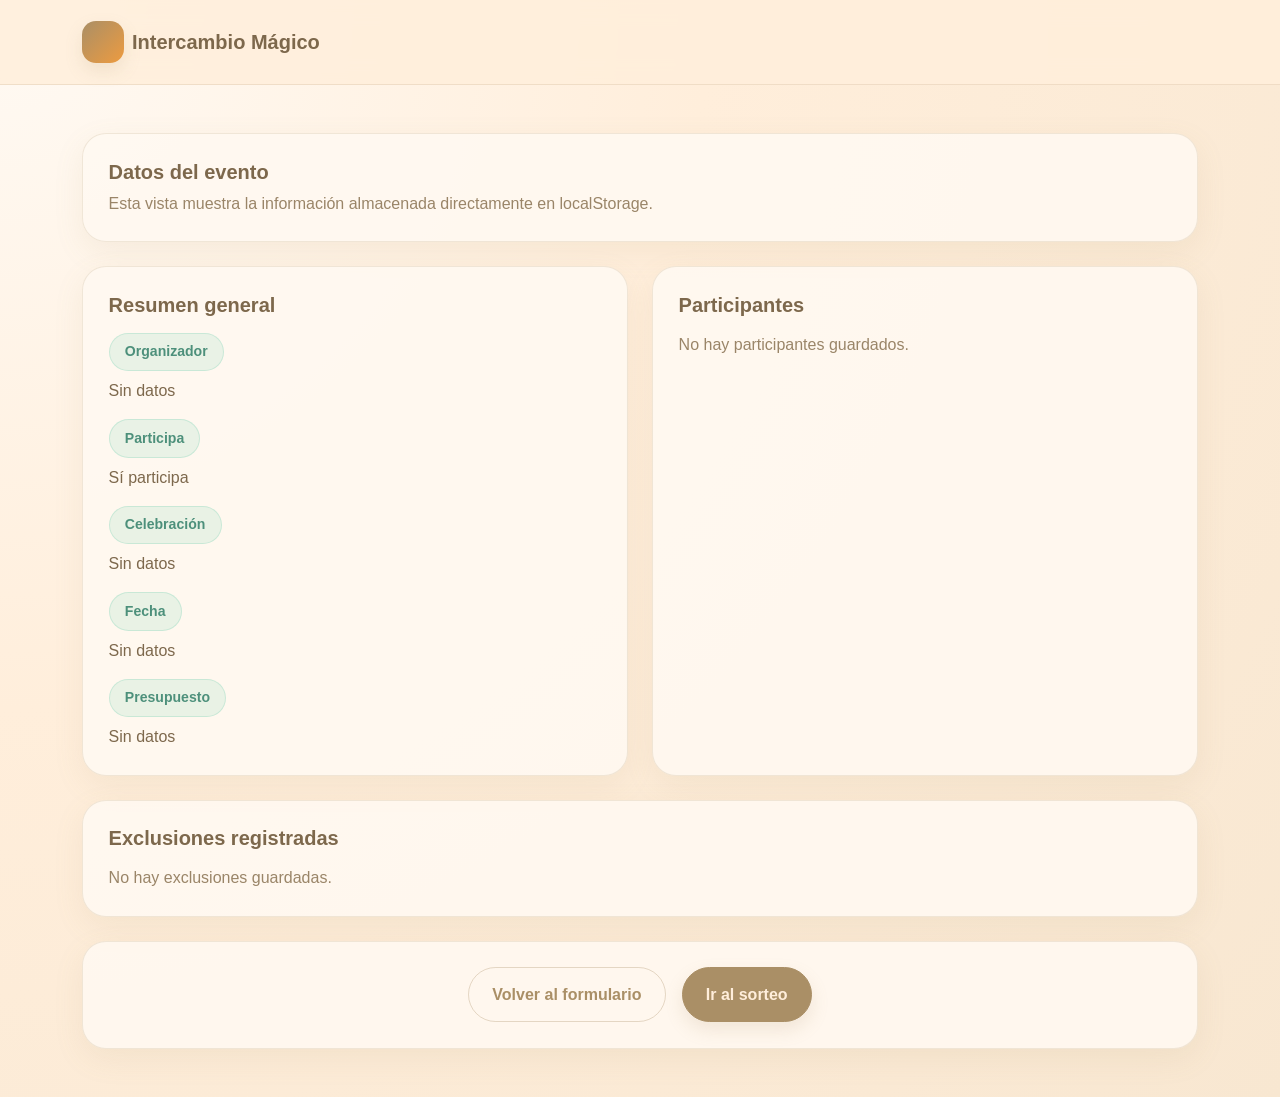
==== pages/datos.html @ 51aab2ab "feat: bugs" ====
<!DOCTYPE html>
<html lang="es">
<head>
  <meta charset="UTF-8" />
  <meta name="viewport" content="width=device-width, initial-scale=1.0" />
  <title>Intercambio Mágico | Datos del evento</title>

  <link
    href="https://cdn.jsdelivr.net/npm/bootstrap@5.3.3/dist/css/bootstrap.min.css"
    rel="stylesheet"
  />
  <link rel="stylesheet" href="../assets/css/styles.css" />
  <link rel="stylesheet" href="../assets/css/responsive.css" />
</head>
<body>

  <nav class="navbar navbar-expand-lg navbar-custom sticky-top">
    <div class="container py-2">
      <a class="navbar-brand d-flex align-items-center gap-2 fw-semibold m-0 brand-link" href="../index.html">
        <div class="brand-badge"></div>
        <span>Intercambio Mágico</span>
      </a>
    </div>
  </nav>

  <main class="py-5">
    <div class="container">
      <div class="section-card mb-4">
        <h1 class="section-title mb-2">Datos del evento</h1>
        <p class="text-soft mb-0">
          Esta vista muestra la información almacenada directamente en localStorage.
        </p>
      </div>

      <div class="row g-4">
        <div class="col-12 col-lg-6">
          <section class="section-card h-100">
            <h2 class="section-title">Resumen general</h2>

            <div class="mb-3">
              <span class="custom-badge">Organizador</span>
              <p class="mt-2 mb-0" id="dataOrganizer">Sin datos</p>
            </div>

            <div class="mb-3">
              <span class="custom-badge">Participa</span>
              <p class="mt-2 mb-0" id="dataOrganizerParticipation">Sin datos</p>
            </div>

            <div class="mb-3">
              <span class="custom-badge">Celebración</span>
              <p class="mt-2 mb-0" id="dataEventName">Sin datos</p>
            </div>

            <div class="mb-3">
              <span class="custom-badge">Fecha</span>
              <p class="mt-2 mb-0" id="dataEventDate">Sin datos</p>
            </div>

            <div>
              <span class="custom-badge">Presupuesto</span>
              <p class="mt-2 mb-0" id="dataBudget">Sin datos</p>
            </div>
          </section>
        </div>

        <div class="col-12 col-lg-6">
          <section class="section-card h-100">
            <h2 class="section-title">Participantes</h2>
            <div id="dataParticipantsList">
              <p class="text-soft mb-0">No hay participantes guardados.</p>
            </div>
          </section>
        </div>

        <div class="col-12">
          <section class="section-card">
            <h2 class="section-title">Exclusiones registradas</h2>
            <div id="dataExclusionsList">
              <p class="text-soft mb-0">No hay exclusiones guardadas.</p>
            </div>
          </section>
        </div>

        <div class="col-12">
          <div class="section-card">
            <div class="d-flex flex-wrap gap-3 justify-content-center">
              <a href="evento.html" class="btn btn-soft">Volver al formulario</a>
              <a href="sorteo.html" class="btn btn-main">Ir al sorteo</a>
            </div>
          </div>
        </div>
      </div>
    </div>
  </main>

  <script src="https://cdn.jsdelivr.net/npm/bootstrap@5.3.3/dist/js/bootstrap.bundle.min.js"></script>
  <script src="../assets/js/storage.js"></script>
  <script src="../assets/js/datos.js"></script>
  <script src="../assets/js/app.js"></script>
</body>
</html>
---- assets/css/styles.css ----
/* =========================
   STYLES.CSS
   Paleta oficial:
   #AA8F66
   #ED9B40
   #FFEEDB
   #61C9A8
   #BA3B46
========================= */

:root {
  --color-primary: #AA8F66;
  --color-secondary: #ED9B40;
  --color-light: #FFEEDB;
  --color-accent: #61C9A8;
  --color-danger: #BA3B46;

  --text-main: #7d684c;
  --text-soft: #9a8568;
  --text-strong: #BA3B46;

  --bg-body: #FFEEDB;
  --bg-card: #fff9f1;
  --bg-soft: #fff4e6;
  --bg-highlight: #fff1dc;

  --border-soft: rgba(170, 143, 102, 0.18);
  --border-medium: rgba(170, 143, 102, 0.32);

  --shadow-soft: 0 10px 30px rgba(170, 143, 102, 0.10);
  --shadow-card: 0 8px 24px rgba(170, 143, 102, 0.12);
  --shadow-button: 0 8px 18px rgba(170, 143, 102, 0.16);

  --radius-sm: 12px;
  --radius-md: 18px;
  --radius-lg: 24px;
  --radius-xl: 32px;

  --transition-fast: 0.25s ease;
  --transition-normal: 0.35s ease;
}

/* =========================
   BASE
========================= */

* {
  box-sizing: border-box;
}

html {
  scroll-behavior: smooth;
}

body {
  margin: 0;
  min-height: 100vh;
  font-family: "Segoe UI", Tahoma, Geneva, Verdana, sans-serif;
  color: var(--text-main);
  background:
    radial-gradient(circle at top left, #fffaf4 0%, #FFEEDB 42%, #f8e7d1 100%);
}

img {
  max-width: 100%;
  display: block;
}

a {
  text-decoration: none;
  color: inherit;
}

button,
input,
select,
textarea {
  font: inherit;
}

strong {
  font-weight: 700;
}

/* =========================
   NAVBAR
========================= */

.navbar-custom {
  background: rgba(255, 238, 219, 0.88);
  backdrop-filter: blur(12px);
  border-bottom: 1px solid var(--border-soft);
}

.brand-link {
  color: var(--text-main);
  transition: color var(--transition-fast);
}

.brand-link:hover {
  color: var(--color-secondary);
}

.brand-badge {
  width: 42px;
  height: 42px;
  border-radius: 14px;
  background: linear-gradient(135deg, var(--color-primary), var(--color-secondary));
  box-shadow: var(--shadow-button);
  flex-shrink: 0;
}

/* =========================
   HERO / INICIO
========================= */

.hero-section {
  min-height: calc(100vh - 76px);
  display: flex;
  align-items: center;
  padding: 3rem 0;
}

.hero-card {
  background: rgba(255, 249, 241, 0.88);
  border: 1px solid var(--border-soft);
  border-radius: var(--radius-xl);
  box-shadow: var(--shadow-soft);
  overflow: hidden;
  transition: transform var(--transition-fast), box-shadow var(--transition-fast);
}

.hero-left {
  padding: 3rem 2.4rem;
}

.hero-right {
  background: linear-gradient(180deg, #fff8ef 0%, #f7e7d2 100%);
  border-left: 1px solid var(--border-soft);
  padding: 2rem;
  display: flex;
  align-items: center;
  justify-content: center;
}

.app-chip {
  display: inline-flex;
  align-items: center;
  justify-content: center;
  background: rgba(237, 155, 64, 0.14);
  color: var(--color-secondary);
  border: 1px solid rgba(237, 155, 64, 0.24);
  border-radius: 999px;
  padding: 0.6rem 1rem;
  font-size: 0.92rem;
  font-weight: 600;
  margin-bottom: 1.2rem;
}

.hero-title {
  font-size: clamp(2rem, 4vw, 3.7rem);
  line-height: 1.08;
  font-weight: 700;
  color: var(--text-main);
  margin-bottom: 1rem;
}

.hero-title span {
  color: var(--color-secondary);
}

.hero-text {
  font-size: 1.05rem;
  color: var(--text-soft);
  line-height: 1.8;
  max-width: 620px;
  margin-bottom: 1.8rem;
}

.hero-actions {
  margin-bottom: 1.5rem;
}

.logo-box {
  width: min(100%, 360px);
  aspect-ratio: 1 / 1;
  border-radius: var(--radius-xl);
  background:
    radial-gradient(circle at 30% 30%, #fffaf4 0%, #fff1df 38%, #f0d9bf 100%);
  border: 1px solid var(--border-soft);
  box-shadow: var(--shadow-card);
  display: flex;
  flex-direction: column;
  align-items: center;
  justify-content: center;
  text-align: center;
  padding: 2rem;
  transition: transform var(--transition-fast), box-shadow var(--transition-fast);
}

.logo-circle {
  width: 110px;
  height: 110px;
  border-radius: 50%;
  background: linear-gradient(135deg, var(--color-primary), var(--color-secondary));
  box-shadow: 0 12px 24px rgba(170, 143, 102, 0.18);
  margin-bottom: 1rem;
}

.logo-title {
  font-size: 1.45rem;
  font-weight: 700;
  color: var(--text-main);
  margin-bottom: 0.4rem;
}

.logo-subtitle {
  color: var(--text-soft);
  font-size: 0.98rem;
  line-height: 1.7;
  margin-bottom: 0;
}

.footer-note {
  color: var(--text-soft);
  font-size: 0.92rem;
  margin-top: 2rem;
}

/* =========================
   BOTONES
========================= */

.btn-main,
.btn-soft {
  border-radius: 999px;
  font-weight: 600;
  padding: 0.9rem 1.45rem;
  transition:
    transform var(--transition-fast),
    box-shadow var(--transition-fast),
    background-color var(--transition-fast),
    color var(--transition-fast),
    border-color var(--transition-fast);
}

.btn-main {
  background-color: var(--color-primary);
  border: 1px solid var(--color-primary);
  color: var(--color-light);
  box-shadow: var(--shadow-button);
}

.btn-main:hover {
  background-color: var(--color-secondary);
  border-color: var(--color-secondary);
  color: var(--color-light);
  transform: scale(1.05);
  box-shadow: 0 12px 24px rgba(237, 155, 64, 0.22);
}

.btn-soft {
  background-color: transparent;
  border: 1px solid var(--border-medium);
  color: var(--color-primary);
}

.btn-soft:hover {
  background-color: var(--color-accent);
  border-color: var(--color-accent);
  color: var(--color-light);
  transform: scale(1.05);
  box-shadow: 0 12px 24px rgba(97, 201, 168, 0.20);
}

.btn-main:active,
.btn-soft:active {
  transform: scale(0.98);
}

.btn-main:focus,
.btn-soft:focus,
.form-control:focus,
.form-select:focus,
.form-check-input:focus {
  box-shadow: 0 0 0 0.2rem rgba(170, 143, 102, 0.16);
}

/* =========================
   FEATURES
========================= */

.feature-list {
  margin-top: 1.8rem;
  display: grid;
  grid-template-columns: 1fr 1fr;
  gap: 1rem;
}

.feature-item {
  background: rgba(255, 255, 255, 0.58);
  border: 1px solid var(--border-soft);
  border-radius: var(--radius-md);
  padding: 1rem 1.1rem;
  display: flex;
  align-items: center;
  gap: 0.9rem;
  box-shadow: 0 4px 12px rgba(170, 143, 102, 0.05);
  transition:
    transform var(--transition-fast),
    box-shadow var(--transition-fast),
    border-color var(--transition-fast);
}

.feature-item:hover {
  transform: translateY(-3px);
  border-color: rgba(97, 201, 168, 0.5);
  box-shadow: 0 8px 18px rgba(170, 143, 102, 0.10);
}

.feature-icon {
  width: 42px;
  height: 42px;
  border-radius: 14px;
  background: linear-gradient(135deg, rgba(97, 201, 168, 0.22), rgba(237, 155, 64, 0.18));
  border: 1px solid rgba(97, 201, 168, 0.24);
  flex-shrink: 0;
}

.feature-text {
  color: var(--text-soft);
  font-size: 0.94rem;
  line-height: 1.6;
}

/* =========================
   TARJETAS GENERALES
========================= */

.section-card {
  background: rgba(255, 249, 241, 0.9);
  border: 1px solid var(--border-soft);
  border-radius: var(--radius-lg);
  box-shadow: var(--shadow-soft);
  padding: 1.5rem;
}

.section-title {
  font-size: 1.25rem;
  font-weight: 700;
  color: var(--text-main);
  margin-bottom: 1rem;
}

.text-soft {
  color: var(--text-soft);
}

.text-strong {
  color: var(--text-strong);
}

/* =========================
   FORMULARIOS
========================= */

.form-control,
.form-select {
  background-color: rgba(255, 255, 255, 0.78);
  border: 1px solid var(--border-soft);
  border-radius: var(--radius-sm);
  color: var(--text-main);
  padding: 0.82rem 1rem;
  box-shadow: none;
  transition:
    border-color var(--transition-fast),
    background-color var(--transition-fast),
    box-shadow var(--transition-fast);
}

.form-control::placeholder {
  color: #b19a7a;
}

.form-control:focus,
.form-select:focus {
  border-color: rgba(97, 201, 168, 0.65);
  background-color: #fffdfa;
  outline: none;
}

.form-label {
  color: var(--text-main);
  font-weight: 600;
  margin-bottom: 0.55rem;
}

.form-check-label {
  color: var(--text-main);
}

.form-check-input {
  border: 1px solid var(--border-medium);
  background-color: #fffdf9;
}

.form-check-input:checked {
  background-color: var(--color-accent);
  border-color: var(--color-accent);
}

/* =========================
   BADGES / ETIQUETAS
========================= */

.custom-badge {
  display: inline-flex;
  align-items: center;
  justify-content: center;
  padding: 0.48rem 0.95rem;
  border-radius: 999px;
  background-color: rgba(97, 201, 168, 0.14);
  color: #4d907b;
  border: 1px solid rgba(97, 201, 168, 0.24);
  font-size: 0.88rem;
  font-weight: 600;
}

.badge-soft-danger {
  background-color: rgba(186, 59, 70, 0.1);
  color: var(--color-danger);
  border: 1px solid rgba(186, 59, 70, 0.18);
}

/* =========================
   LISTAS DE PARTICIPANTES /
   EXCLUSIONES
========================= */

#participantsList .section-card,
#exclusionsList .section-card,
#dataExclusionsList .section-card {
  padding: 0.95rem 1rem;
}

#dataParticipantsList {
  display: flex;
  flex-wrap: wrap;
  gap: 0.6rem;
}

/* =========================
   DRAG AND DROP
========================= */

.drag-area {
  background: rgba(255, 255, 255, 0.52);
  border: 2px dashed rgba(97, 201, 168, 0.40);
  border-radius: var(--radius-lg);
  padding: 1.2rem;
  min-height: 150px;
  transition:
    border-color var(--transition-fast),
    background-color var(--transition-fast),
    box-shadow var(--transition-fast);
}

.drag-card {
  background: #fffdf9;
  border: 1px solid var(--border-soft);
  border-radius: var(--radius-sm);
  padding: 0.85rem 1rem;
  color: var(--text-main);
  cursor: grab;
  box-shadow: 0 6px 14px rgba(170, 143, 102, 0.07);
  margin-bottom: 0.8rem;
  transition:
    transform var(--transition-fast),
    box-shadow var(--transition-fast),
    opacity var(--transition-fast);
}

.drag-card:last-child {
  margin-bottom: 0;
}

.drag-card:hover {
  transform: translateY(-2px);
  box-shadow: 0 10px 18px rgba(170, 143, 102, 0.10);
}

.drag-card:active {
  cursor: grabbing;
}

.drag-card.dragging {
  opacity: 0.6;
  transform: scale(0.98);
}

.drop-zone-active {
  border-color: var(--color-accent);
  background: rgba(97, 201, 168, 0.10);
  box-shadow: 0 8px 18px rgba(97, 201, 168, 0.10);
}

/* =========================
   RESULTADOS DEL SORTEO
========================= */

.result-card {
  background: linear-gradient(180deg, #fffaf4 0%, #fff1df 100%);
  border: 1px solid var(--border-soft);
  border-radius: var(--radius-lg);
  padding: 1.25rem;
  box-shadow: var(--shadow-soft);
  transition:
    transform var(--transition-fast),
    box-shadow var(--transition-fast);
}

.result-card:hover {
  transform: translateY(-2px);
  box-shadow: 0 10px 20px rgba(170, 143, 102, 0.11);
}

.result-name {
  font-weight: 700;
  color: var(--text-main);
}

.result-arrow {
  color: var(--color-secondary);
  font-weight: 700;
}

.result-receiver {
  color: var(--color-danger);
  font-weight: 700;
}

/* =========================
   LÍNEAS / SEPARADORES
========================= */

hr {
  border: 0;
  border-top: 1px solid var(--border-soft);
  opacity: 1;
  margin: 1.4rem 0;
}

/* =========================
   UTILIDADES EXTRA
========================= */

.shadow-soft {
  box-shadow: var(--shadow-soft);
}

.rounded-soft {
  border-radius: var(--radius-lg);
}

.bg-soft {
  background-color: var(--bg-soft);
}

.text-main {
  color: var(--text-main);
}
---- assets/css/responsive.css ----
/* =========================
   RESPONSIVE.CSS
   Ajustes por tamaño de pantalla
========================= */

/* ===== TABLET Y PANTALLAS MEDIAS ===== */
@media (max-width: 991.98px) {
  .hero-section {
    min-height: auto;
    padding: 2.5rem 0;
  }

  .hero-left {
    padding: 2.2rem 2rem;
  }

  .hero-right {
    padding: 2rem;
    border-left: none;
    border-top: 1px solid rgba(170, 143, 102, 0.18);
  }

  .hero-title {
    font-size: 2.5rem;
    line-height: 1.12;
  }

  .hero-text {
    max-width: 100%;
    font-size: 1rem;
  }

  .logo-box {
    max-width: 320px;
    margin: 0 auto;
  }

  .feature-list {
    grid-template-columns: 1fr;
    gap: 1rem;
  }

  .section-card {
    padding: 1.3rem;
  }

  .result-card .d-flex {
    align-items: flex-start !important;
  }
}

/* ===== MÓVIL ===== */
@media (max-width: 767.98px) {
  body {
    background:
      linear-gradient(180deg, #fff8ef 0%, #FFEEDB 100%);
  }

  .navbar-custom .container {
    justify-content: center;
  }

  .brand-link {
    width: 100%;
    justify-content: center;
    text-align: center;
  }

  .hero-section {
    padding: 1.8rem 0;
  }

  .hero-card {
    border-radius: 24px;
  }

  .hero-left {
    padding: 1.7rem 1.2rem;
  }

  .hero-right {
    padding: 1.5rem 1.2rem;
  }

  .app-chip {
    width: 100%;
    text-align: center;
    font-size: 0.86rem;
    padding: 0.55rem 0.85rem;
  }

  .hero-title {
    font-size: 2rem;
    line-height: 1.16;
    text-align: center;
  }

  .hero-text {
    font-size: 0.98rem;
    line-height: 1.7;
    text-align: center;
  }

  .hero-actions {
    justify-content: center;
  }

  .hero-actions .btn {
    width: 100%;
    max-width: 290px;
  }

  .feature-list {
    grid-template-columns: 1fr;
    gap: 0.9rem;
    margin-top: 1.5rem;
  }

  .feature-item {
    padding: 1rem;
  }

  .feature-item h6,
  .feature-item p,
  .footer-note {
    text-align: center;
  }

  .logo-box {
    width: 100%;
    max-width: 290px;
    border-radius: 28px;
    padding: 1.7rem 1.2rem;
  }

  .logo-circle {
    width: 92px;
    height: 92px;
  }

  .logo-title,
  .logo-subtitle {
    text-align: center;
  }

  .section-card {
    padding: 1.15rem;
    border-radius: 20px;
  }

  .section-title {
    font-size: 1.1rem;
  }

  .btn-main,
  .btn-soft {
    width: 100%;
    justify-content: center;
    text-align: center;
  }

  .d-flex.flex-wrap.gap-3.justify-content-center {
    flex-direction: column;
    align-items: stretch;
  }

  #participantsList .section-card,
  #exclusionsList .section-card,
  #dataExclusionsList .section-card {
    padding: 0.9rem;
  }

  #participantsList .section-card,
  #exclusionsList .section-card {
    gap: 0.75rem;
  }

  .drag-area {
    min-height: 120px;
    padding: 1rem;
  }

  .drag-card {
    padding: 0.8rem 0.9rem;
    font-size: 0.95rem;
  }

  .result-card {
    padding: 1rem;
  }

  .result-card .d-flex {
    flex-direction: column !important;
    align-items: flex-start !important;
    gap: 0.35rem !important;
  }

  #drawParticipants {
    gap: 0.5rem !important;
  }

  .custom-badge {
    font-size: 0.84rem;
    padding: 0.45rem 0.8rem;
  }
}

/* ===== MÓVIL PEQUEÑO ===== */
@media (max-width: 575.98px) {
  .hero-section {
    padding: 1.4rem 0;
  }

  .hero-left {
    padding: 1.35rem 1rem;
  }

  .hero-right {
    padding: 1.2rem 1rem;
  }

  .hero-title {
    font-size: 1.78rem;
  }

  .hero-text {
    font-size: 0.94rem;
  }

  .app-chip {
    font-size: 0.8rem;
  }

  .btn-main,
  .btn-soft {
    padding: 0.82rem 1rem;
    font-size: 0.95rem;
  }

  .feature-item {
    flex-direction: column;
    align-items: center;
    text-align: center;
  }

  .feature-icon {
    margin-bottom: 0.35rem;
  }

  .logo-box {
    max-width: 100%;
    padding: 1.5rem 1rem;
  }

  .logo-circle {
    width: 84px;
    height: 84px;
  }

  .section-card {
    padding: 1rem;
  }

  .section-title {
    font-size: 1.02rem;
  }

  .form-control,
  .form-select {
    padding: 0.78rem 0.9rem;
    font-size: 0.95rem;
  }

  .drag-area {
    min-height: 110px;
  }

  .result-name,
  .result-arrow,
  .result-receiver {
    font-size: 0.96rem;
  }
}

/* ===== PANTALLAS GRANDES ===== */
@media (min-width: 1200px) {
  .hero-left {
    padding: 3.2rem 2.8rem;
  }

  .hero-right {
    padding: 2.4rem;
  }

  .section-card {
    padding: 1.6rem;
  }
}
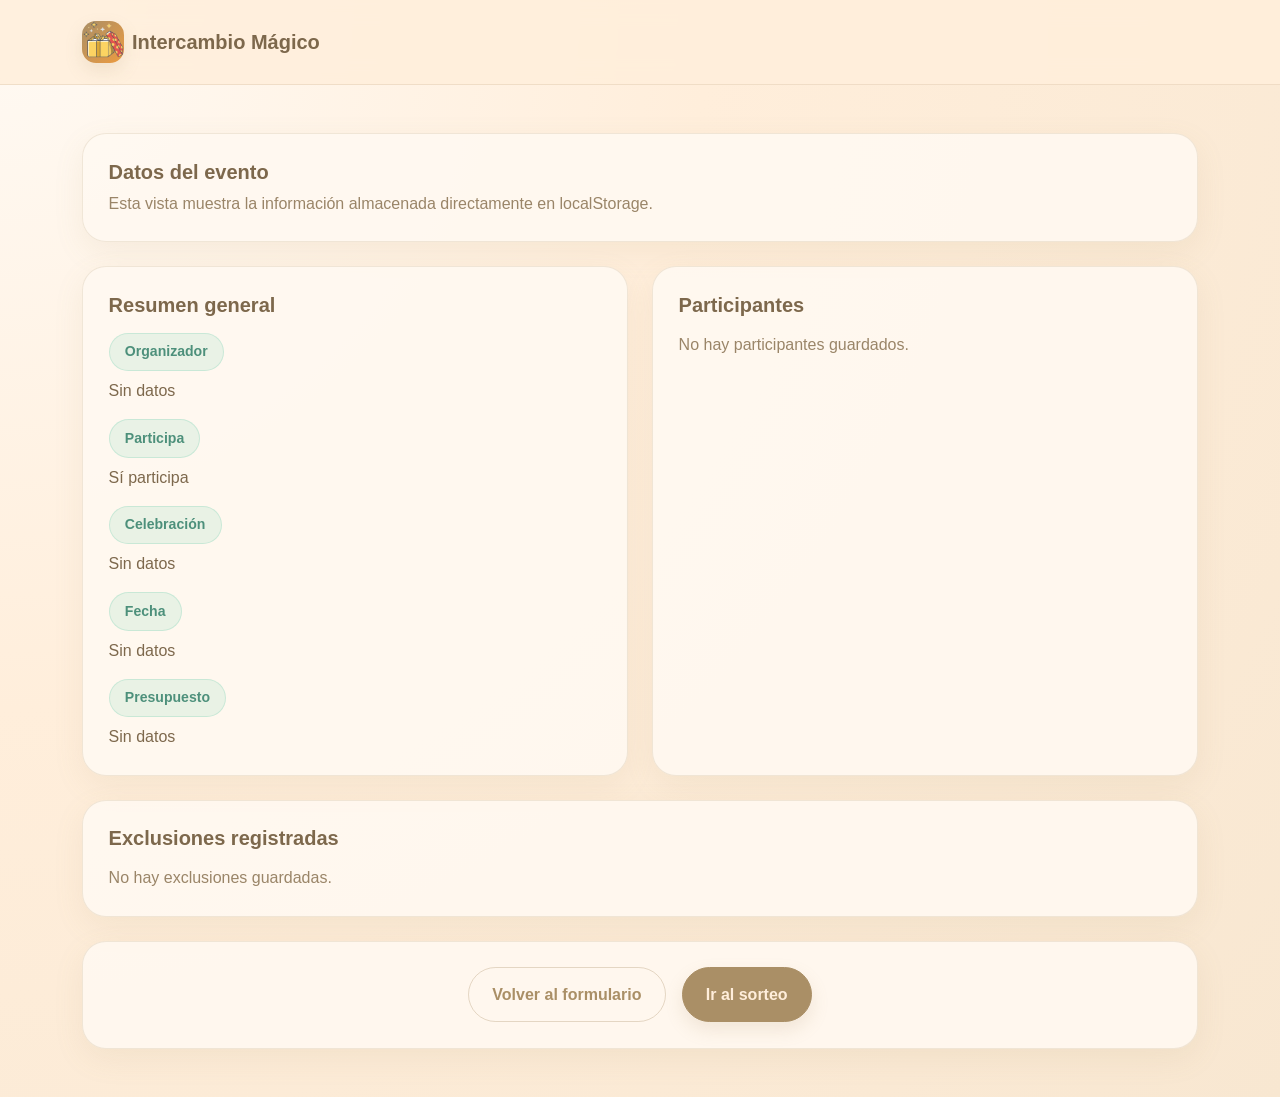
==== commit f27b609a: "arreglo de logos" ====
--- a/pages/datos.html
+++ b/pages/datos.html
@@ -17,7 +17,9 @@
   <nav class="navbar navbar-expand-lg navbar-custom sticky-top">
     <div class="container py-2">
       <a class="navbar-brand d-flex align-items-center gap-2 fw-semibold m-0 brand-link" href="../index.html">
-        <div class="brand-badge"></div>
+        <div class="brand-badge">
+          <img src="../assets/img/logo.png">
+        </div>
         <span>Intercambio Mágico</span>
       </a>
     </div>
--- a/assets/css/styles.css
+++ b/assets/css/styles.css
@@ -322,6 +322,9 @@
   width: 42px;
   height: 42px;
   border-radius: 14px;
+  display: flex;
+  justify-content: center;
+  align-items: center;
   background: linear-gradient(135deg, rgba(97, 201, 168, 0.22), rgba(237, 155, 64, 0.18));
   border: 1px solid rgba(97, 201, 168, 0.24);
   flex-shrink: 0;
